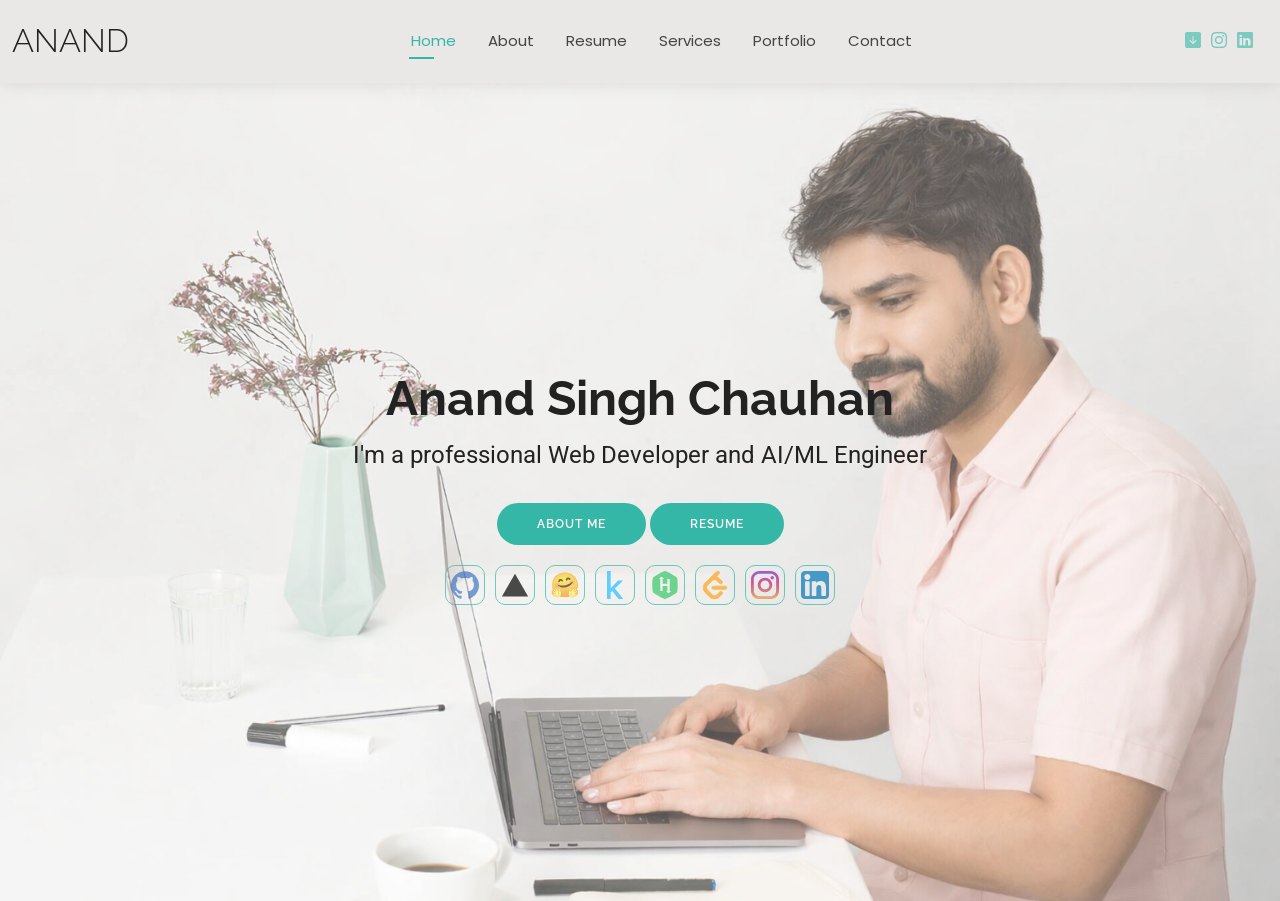
==== index.html @ d5663787 "first commit" ====
<!DOCTYPE html>
<html lang="en">

<head>
    <meta charset="utf-8">
    <meta content="width=device-width, initial-scale=1.0" name="viewport">
    <title>Anand Singh Chauhan</title>
    <meta name="description" content="">
    <meta name="keywords" content="">

    <!-- Favicons -->
    <link href="assets/img/favicon.png" rel="icon">
    <link href="assets/img/apple-touch-icon.png" rel="apple-touch-icon">

    <!-- Fonts -->
    <link href="https://fonts.googleapis.com" rel="preconnect">
    <link href="https://fonts.gstatic.com" rel="preconnect" crossorigin>
    <link href="https://fonts.googleapis.com/css2?family=Roboto:ital,wght@0,100;0,300;0,400;0,500;0,700;0,900;1,100;1,300;1,400;1,500;1,700;1,900&family=Poppins:ital,wght@0,100;0,200;0,300;0,400;0,500;0,600;0,700;0,800;0,900;1,100;1,200;1,300;1,400;1,500;1,600;1,700;1,800;1,900&family=Raleway:ital,wght@0,100;0,200;0,300;0,400;0,500;0,600;0,700;0,800;0,900;1,100;1,200;1,300;1,400;1,500;1,600;1,700;1,800;1,900&display=swap" rel="stylesheet">

    <!-- Vendor CSS Files -->
    <link href="assets/vendor/bootstrap/css/bootstrap.min.css" rel="stylesheet">
    <link href="assets/vendor/bootstrap-icons/bootstrap-icons.css" rel="stylesheet">
    <link href="assets/vendor/aos/aos.css" rel="stylesheet">
    <link href="assets/vendor/swiper/swiper-bundle.min.css" rel="stylesheet">
    <link href="assets/vendor/glightbox/css/glightbox.min.css" rel="stylesheet">

    <!-- Main CSS File -->
    <link href="assets/css/main.css" rel="stylesheet">
    <link href="assets/css/style.css" rel="stylesheet">

</head>

<body class="index-page">

    <header id="header" class="header d-flex align-items-center light-background sticky-top">
        <div class="container-fluid position-relative d-flex align-items-center justify-content-between">

        <a href="index.html" class="logo d-flex align-items-center me-auto me-xl-0">
            <!-- <img src="assets/img/logo.png" alt=""> -->
            <h1 class="sitename">Anand</h1>
        </a>

        <nav id="navmenu" class="navmenu">
            <ul>
            <li><a href="index.html" class="active">Home</a></li>
            <li><a href="about.html">About</a></li>
            <li><a href="resume.html">Resume</a></li>
            <li><a href="services.html">Services</a></li>
            <li><a href="portfolio.html">Portfolio</a></li>
            <li><a href="contact.html">Contact</a></li>
            </ul>
            <i class="mobile-nav-toggle d-xl-none bi bi-list"></i>
        </nav>

        <div class="header-social-links">
            <a href="./assets/img/AnandSingh-Resume.pdf" download class="resume-link"><i class="bi bi-arrow-down-square-fill"></i></a>
            <a href="https://www.instagram.com/prithvig9/" class="instagram"><i class="bi bi-instagram"></i></a>
            <a href="https://www.linkedin.com/in/ananddd" class="linkedin"><i class="bi bi-linkedin"></i></a>
        </div>

        </div>
    </header>

    <main class="main">

        <!-- Hero Section -->
        <section id="hero" class="hero section">

        <img src="assets/img/hero-bg1.png" alt="" data-aos="fade-in">

        <div class="container text-center" data-aos="zoom-out" data-aos-delay="100">
            <div class="row justify-content-center">
                <div class="col-lg-8">
                    <h2>Anand Singh Chauhan</h2>
                    <p>I'm a professional Web Developer and AI/ML Engineer</p>
                    <div>
                        <a href="about.html" class="btn-get-started">About Me</a> 
                        <a href="./assets/img/AnandSingh-Resume.pdf" class="btn-get-started">Resume</a>
                    </div>

                    <div class="social-links-hero d-flex justify-content-center">
                        <a href="https://github.com/Prithviraj-cyber"><img src="./assets/img/github.svg" alt="GitHub"></a>
                        <a href="https://vercel.com/prithvirajcybers-projects"><img src="./assets/img/vercel.svg" alt="Vercel"></a>
                        <a href="https://huggingface.co/anandsinghcyber"><img src="./assets/img/huggingface.svg" alt="Hugging Face"></a>
                        <a href="https://www.kaggle.com/anandsinghchauhan077"><img src="./assets/img/kaggle.svg" alt="Kaggle"></a>
                        <a href="https://www.hackerrank.com/profile/anandsinghchauh1"><img src="./assets/img/hackerrank.svg" alt="Hackerrank"></a>
                        <a href="https://leetcode.com/u/anandsingh9865/"><img src="./assets/img/leetcode.svg" alt="LeetCode"></a>
                        <a href="https://www.instagram.com/prithvig9/"><img src="./assets/img/instagram.svg" alt="Instagram"></a>
                        <a href="https://www.linkedin.com/in/ananddd"><img src="./assets/img/linkedin.svg" alt="LinkedIn"></a>
                    </div>
                </div>
            </div>
        </div>

        </section>
        <!-- /Hero Section -->

    </main>

    

    <!-- Scroll Top -->
    <a href="#" id="scroll-top" class="scroll-top d-flex align-items-center justify-content-center"><i class="bi bi-arrow-up-short"></i></a>

    <!-- Preloader -->
    <div id="preloader"></div>

    <!-- Vendor JS Files -->
    <script src="assets/vendor/bootstrap/js/bootstrap.bundle.min.js"></script>
    <script src="assets/vendor/aos/aos.js"></script>
    <script src="assets/vendor/waypoints/noframework.waypoints.js"></script>
    <script src="assets/vendor/purecounter/purecounter_vanilla.js"></script>
    <script src="assets/vendor/swiper/swiper-bundle.min.js"></script>
    <script src="assets/vendor/glightbox/js/glightbox.min.js"></script>
    <script src="assets/vendor/imagesloaded/imagesloaded.pkgd.min.js"></script>
    <script src="assets/vendor/isotope-layout/isotope.pkgd.min.js"></script>

    <!-- Main JS File -->
    <script src="assets/js/main.js"></script>

</body>

</html>
---- assets/css/main.css ----
/* Fonts */
:root {
  --default-font: "Roboto",  system-ui, -apple-system, "Segoe UI", Roboto, "Helvetica Neue", Arial, "Noto Sans", "Liberation Sans", sans-serif, "Apple Color Emoji", "Segoe UI Emoji", "Segoe UI Symbol", "Noto Color Emoji";
  --heading-font: "Raleway",  sans-serif;
  --nav-font: "Poppins",  sans-serif;
}

/* Global Colors - The following color variables are used throughout the website. Updating them here will change the color scheme of the entire website */
:root { 
  --background-color: #ffffff; /* Background color for the entire website, including individual sections */
  --default-color: #444444; /* Default color used for the majority of the text content across the entire website */
  --heading-color: #222222; /* Color for headings, subheadings and title throughout the website */
  --accent-color: #34b7a7; /* Accent color that represents your brand on the website. It's used for buttons, links, and other elements that need to stand out */
  --surface-color: #ffffff; /* The surface color is used as a background of boxed elements within sections, such as cards, icon boxes, or other elements that require a visual separation from the global background. */
  --contrast-color: #ffffff; /* Contrast color for text, ensuring readability against backgrounds of accent, heading, or default colors. */
}

/* Nav Menu Colors - The following color variables are used specifically for the navigation menu. They are separate from the global colors to allow for more customization options */
:root {
  --nav-color: #444444;  /* The default color of the main navmenu links */
  --nav-hover-color: #34b7a7; /* Applied to main navmenu links when they are hovered over or active */
  --nav-mobile-background-color: #ffffff; /* Used as the background color for mobile navigation menu */
  --nav-dropdown-background-color: #ffffff; /* Used as the background color for dropdown items that appear when hovering over primary navigation items */
  --nav-dropdown-color: #444444; /* Used for navigation links of the dropdown items in the navigation menu. */
  --nav-dropdown-hover-color: #34b7a7; /* Similar to --nav-hover-color, this color is applied to dropdown navigation links when they are hovered over. */
}

/* Color Presets - These classes override global colors when applied to any section or element, providing reuse of the sam color scheme. */

.light-background {
  --background-color: #e9e8e6;
  --surface-color: #ffffff;
}

.dark-background {
  --background-color: #060606;
  --default-color: #ffffff;
  --heading-color: #ffffff;
  --surface-color: #252525;
  --contrast-color: #ffffff;
}

/* Smooth scroll */
:root {
  scroll-behavior: smooth;
}

/*--------------------------------------------------------------
# General Styling & Shared Classes
--------------------------------------------------------------*/
body {
  color: var(--default-color);
  background-color: var(--background-color);
  font-family: var(--default-font);
}

a {
  color: var(--accent-color);
  text-decoration: none;
  transition: 0.3s;
}

a:hover {
  color: color-mix(in srgb, var(--accent-color), transparent 25%);
  text-decoration: none;
}

h1,
h2,
h3,
h4,
h5,
h6 {
  color: var(--heading-color);
  font-family: var(--heading-font);
}

/*--------------------------------------------------------------
# Global Header
--------------------------------------------------------------*/
.header {
  color: var(--default-color);
  background-color: var(--background-color);
  padding: 15px 0;
  transition: all 0.5s;
  z-index: 997;
  box-shadow: 0px 0 18px rgba(0, 0, 0, 0.1);
}

.header .logo {
  line-height: 1;
}

.header .logo img {
  max-height: 36px;
  margin-right: 8px;
}

.header .logo h1 {
  font-size: 32px;
  margin: 0;
  font-weight: 300;
  text-transform: uppercase;
  color: var(--heading-color);
}

.header .header-social-links {
  padding-right: 15px;
}

.header .header-social-links a {
  color: color-mix(in srgb, var(--accent-color), transparent 40%);
  padding-left: 6px;
  display: inline-block;
  transition: 0.3s;
  font-size: 16px;
}

.header .header-social-links a:hover {
  color: var(--accent-color);
}

.header .header-social-links a i {
  line-height: 0px;
}

@media (max-width: 1200px) {
  .header .logo {
    order: 1;
  }

  .header .header-social-links {
    order: 2;
  }

  .header .navmenu {
    order: 3;
  }
}

/*--------------------------------------------------------------
# Navigation Menu
--------------------------------------------------------------*/
/* Desktop Navigation */
@media (min-width: 1200px) {
  .navmenu {
    padding: 0;
  }

  .navmenu ul {
    margin: 0;
    padding: 0;
    display: flex;
    list-style: none;
    align-items: center;
  }

  .navmenu li {
    position: relative;
  }

  .navmenu>ul>li {
    white-space: nowrap;
    padding: 15px 14px;
  }

  .navmenu>ul>li:last-child {
    padding-right: 0;
  }

  .navmenu a,
  .navmenu a:focus {
    color: var(--nav-color);
    font-size: 15px;
    padding: 0 2px;
    font-family: var(--nav-font);
    font-weight: 400;
    display: flex;
    align-items: center;
    justify-content: space-between;
    white-space: nowrap;
    transition: 0.3s;
    position: relative;
  }

  .navmenu a i,
  .navmenu a:focus i {
    font-size: 12px;
    line-height: 0;
    margin-left: 5px;
    transition: 0.3s;
  }

  .navmenu>ul>li>a:before {
    content: "";
    position: absolute;
    height: 2px;
    bottom: -6px;
    left: 0;
    background-color: var(--nav-hover-color);
    visibility: hidden;
    width: 0px;
    transition: all 0.3s ease-in-out 0s;
  }

  .navmenu a:hover:before,
  .navmenu li:hover>a:before,
  .navmenu .active:before {
    visibility: visible;
    width: 25px;
  }

  .navmenu li:hover>a,
  .navmenu .active,
  .navmenu .active:focus {
    color: var(--nav-hover-color);
  }

  .navmenu .dropdown ul {
    margin: 0;
    padding: 10px 0;
    background: var(--nav-dropdown-background-color);
    display: block;
    position: absolute;
    visibility: hidden;
    left: 14px;
    top: 130%;
    opacity: 0;
    transition: 0.3s;
    border-radius: 4px;
    z-index: 99;
    box-shadow: 0px 0px 30px rgba(0, 0, 0, 0.1);
  }

  .navmenu .dropdown ul li {
    min-width: 200px;
  }

  .navmenu .dropdown ul a {
    padding: 10px 20px;
    font-size: 15px;
    text-transform: none;
    color: var(--nav-dropdown-color);
  }

  .navmenu .dropdown ul a i {
    font-size: 12px;
  }

  .navmenu .dropdown ul a:hover,
  .navmenu .dropdown ul .active:hover,
  .navmenu .dropdown ul li:hover>a {
    color: var(--nav-dropdown-hover-color);
  }

  .navmenu .dropdown:hover>ul {
    opacity: 1;
    top: 100%;
    visibility: visible;
  }

  .navmenu .dropdown .dropdown ul {
    top: 0;
    left: -90%;
    visibility: hidden;
  }

  .navmenu .dropdown .dropdown:hover>ul {
    opacity: 1;
    top: 0;
    left: -100%;
    visibility: visible;
  }
}

/* Mobile Navigation */
@media (max-width: 1199px) {
  .mobile-nav-toggle {
    color: var(--nav-color);
    font-size: 28px;
    line-height: 0;
    margin-right: 10px;
    cursor: pointer;
    transition: color 0.3s;
  }

  .navmenu {
    padding: 0;
    z-index: 9997;
  }

  .navmenu ul {
    display: none;
    list-style: none;
    position: absolute;
    inset: 60px 20px 20px 20px;
    padding: 10px 0;
    margin: 0;
    border-radius: 6px;
    background-color: var(--nav-mobile-background-color);
    border: 1px solid color-mix(in srgb, var(--default-color), transparent 90%);
    box-shadow: none;
    overflow-y: auto;
    transition: 0.3s;
    z-index: 9998;
  }

  .navmenu a,
  .navmenu a:focus {
    color: var(--nav-dropdown-color);
    padding: 10px 20px;
    font-family: var(--nav-font);
    font-size: 17px;
    font-weight: 500;
    display: flex;
    align-items: center;
    justify-content: space-between;
    white-space: nowrap;
    transition: 0.3s;
  }

  .navmenu a i,
  .navmenu a:focus i {
    font-size: 12px;
    line-height: 0;
    margin-left: 5px;
    width: 30px;
    height: 30px;
    display: flex;
    align-items: center;
    justify-content: center;
    border-radius: 50%;
    transition: 0.3s;
    background-color: color-mix(in srgb, var(--accent-color), transparent 90%);
  }

  .navmenu a i:hover,
  .navmenu a:focus i:hover {
    background-color: var(--accent-color);
    color: var(--contrast-color);
  }

  .navmenu a:hover,
  .navmenu .active,
  .navmenu .active:focus {
    color: var(--nav-dropdown-hover-color);
  }

  .navmenu .active i,
  .navmenu .active:focus i {
    background-color: var(--accent-color);
    color: var(--contrast-color);
    transform: rotate(180deg);
  }

  .navmenu .dropdown ul {
    position: static;
    display: none;
    z-index: 99;
    padding: 10px 0;
    margin: 10px 20px;
    background-color: var(--nav-dropdown-background-color);
    transition: all 0.5s ease-in-out;
  }

  .navmenu .dropdown ul ul {
    background-color: rgba(33, 37, 41, 0.1);
  }

  .navmenu .dropdown>.dropdown-active {
    display: block;
    background-color: rgba(33, 37, 41, 0.03);
  }

  .mobile-nav-active {
    overflow: hidden;
  }

  .mobile-nav-active .mobile-nav-toggle {
    color: #fff;
    position: absolute;
    font-size: 32px;
    top: 15px;
    right: 15px;
    margin-right: 0;
    z-index: 9999;
  }

  .mobile-nav-active .navmenu {
    position: fixed;
    overflow: hidden;
    inset: 0;
    background: rgba(33, 37, 41, 0.8);
    transition: 0.3s;
  }

  .mobile-nav-active .navmenu>ul {
    display: block;
  }
}

/*--------------------------------------------------------------
# Global Footer
--------------------------------------------------------------*/
.footer {
  color: var(--default-color);
  background-color: var(--background-color);
  font-size: 14px;
  padding: 40px 0;
  position: relative;
}

.footer .copyright p {
  margin-bottom: 0;
}

.footer .social-links {
  margin-top: 20px;
}

.footer .social-links a {
  display: flex;
  align-items: center;
  justify-content: center;
  width: 40px;
  height: 40px;
  border-radius: 50%;
  border: 1px solid color-mix(in srgb, var(--default-color), transparent 50%);
  font-size: 16px;
  color: color-mix(in srgb, var(--default-color), transparent 50%);
  margin: 0 5px;
  transition: 0.3s;
}

.footer .social-links a:hover {
  color: var(--accent-color);
  border-color: var(--accent-color);
}

.footer .credits {
  margin-top: 10px;
  font-size: 13px;
  text-align: center;
}

/*--------------------------------------------------------------
# Preloader
--------------------------------------------------------------*/
#preloader {
  position: fixed;
  inset: 0;
  z-index: 9999;
  overflow: hidden;
  background-color: var(--background-color);
  transition: all 0.6s ease-out;
  width: 100%;
  height: 100vh;
}

#preloader:before,
#preloader:after {
  content: "";
  position: absolute;
  border: 4px solid var(--accent-color);
  border-radius: 50%;
  animation: animate-preloader 2s cubic-bezier(0, 0.2, 0.8, 1) infinite;
}

#preloader:after {
  animation-delay: -0.5s;
}

@keyframes animate-preloader {
  0% {
    width: 10px;
    height: 10px;
    top: calc(50% - 5px);
    left: calc(50% - 5px);
    opacity: 1;
  }

  100% {
    width: 72px;
    height: 72px;
    top: calc(50% - 36px);
    left: calc(50% - 36px);
    opacity: 0;
  }
}

/*--------------------------------------------------------------
# Scroll Top Button
--------------------------------------------------------------*/
.scroll-top {
  position: fixed;
  visibility: hidden;
  opacity: 0;
  right: 15px;
  bottom: -15px;
  z-index: 99999;
  background-color: var(--accent-color);
  width: 44px;
  height: 44px;
  border-radius: 50px;
  transition: all 0.4s;
}

.scroll-top i {
  font-size: 24px;
  color: var(--contrast-color);
  line-height: 0;
}

.scroll-top:hover {
  background-color: color-mix(in srgb, var(--accent-color), transparent 20%);
  color: var(--contrast-color);
}

.scroll-top.active {
  visibility: visible;
  opacity: 1;
  bottom: 15px;
}

/*--------------------------------------------------------------
# Disable aos animation delay on mobile devices
--------------------------------------------------------------*/
@media screen and (max-width: 768px) {
  [data-aos-delay] {
    transition-delay: 0 !important;
  }
}

/*--------------------------------------------------------------
# Global Page Titles & Breadcrumbs
--------------------------------------------------------------*/
.page-title {
  color: var(--default-color);
  background-color: var(--background-color);
  padding: 25px 0;
  position: relative;
  border-bottom: 1px solid color-mix(in srgb, var(--default-color), transparent 85%);
}

.page-title h1 {
  font-size: 24px;
  font-weight: 400;
}

.page-title .breadcrumbs ol {
  display: flex;
  flex-wrap: wrap;
  list-style: none;
  padding: 0;
  margin: 0;
  font-size: 14px;
  font-weight: 400;
}

.page-title .breadcrumbs ol li+li {
  padding-left: 10px;
}

.page-title .breadcrumbs ol li+li::before {
  content: "/";
  display: inline-block;
  padding-right: 10px;
  color: color-mix(in srgb, var(--default-color), transparent 70%);
}

/*--------------------------------------------------------------
# Global Sections
--------------------------------------------------------------*/
section,
.section {
  color: var(--default-color);
  background-color: var(--background-color);
  padding: 30px 0;
  scroll-margin-top: 100px;
  overflow: clip;
}

@media (max-width: 1199px) {

  section,
  .section {
    scroll-margin-top: 66px;
  }
}

/*--------------------------------------------------------------
# Global Section Titles
--------------------------------------------------------------*/
.section-title {
  text-align: center;
  padding-bottom: 30px;
  position: relative;
}

.section-title h2 {
  font-size: 32px;
  font-weight: 700;
  margin-bottom: 20px;
  padding-bottom: 20px;
  position: relative;
}

.section-title h2:after {
  content: "";
  position: absolute;
  display: block;
  width: 50px;
  height: 3px;
  background: var(--accent-color);
  left: 0;
  right: 0;
  bottom: 0;
  margin: auto;
}

.section-title p {
  margin-bottom: 0;
}

/*--------------------------------------------------------------
# Hero Section
--------------------------------------------------------------*/
.hero {
  width: 100%;
  min-height: calc(100vh - 82px);
  position: relative;
  padding: 80px 0;
  display: flex;
  align-items: center;
  justify-content: center;
}

@media (max-width: 1200px) {
  .hero {
    min-height: calc(100vh - 68px);
  }
}

.hero img {
  position: absolute;
  inset: 0;
  display: block;
  width: 100%;
  height: 100%;
  object-fit: cover;
  z-index: 1;
  filter: opacity(0.7);
}

.hero .container {
  position: relative;
  z-index: 3;
}

.hero h2 {
  margin: 0;
  font-size: 48px;
  font-weight: 700;
}

.hero p {
  margin: 10px 0 0 0;
  font-size: 24px;
  color: var(--heading-color);
}

.hero .btn-get-started {
  color: var(--contrast-color);
  background: var(--accent-color);
  font-family: var(--heading-font);
  text-transform: uppercase;
  font-weight: 600;
  font-size: 12px;
  letter-spacing: 1px;
  display: inline-block;
  padding: 12px 40px;
  border-radius: 50px;
  transition: 0.5s;
  margin-top: 30px;
}

.hero .btn-get-started:hover {
  background: color-mix(in srgb, var(--accent-color) 90%, white 20%);
}

@media (max-width: 768px) {
  .hero h2 {
    font-size: 32px;
  }

  .hero p {
    font-size: 18px;
  }

  .section-title p{
    text-align: justify;
  }
}

/*--------------------------------------------------------------
# About Section
--------------------------------------------------------------*/
.about .content h2 {
  font-weight: 700;
  font-size: 24px;
}

.about .content ul {
  list-style: none;
  padding: 0;
}

.about .content ul li {
  margin-bottom: 20px;
  display: flex;
  align-items: center;
}

.about .content ul strong {
  margin-right: 10px;
}

.about .content ul i {
  font-size: 16px;
  margin-right: 5px;
  color: var(--accent-color);
  line-height: 0;
}

/*--------------------------------------------------------------
# Skills Section
--------------------------------------------------------------*/
.skills .progress {
  height: 60px;
  display: block;
  background: none;
  border-radius: 0;
}

.skills .progress .skill {
  color: var(--heading-color);
  padding: 0;
  margin: 0 0 6px 0;
  text-transform: uppercase;
  display: block;
  font-weight: 600;
  font-family: var(--heading-font);
}

.skills .progress .skill .val {
  float: right;
  font-style: normal;
}

.skills .progress-bar-wrap {
  background: color-mix(in srgb, var(--default-color), transparent 90%);
  height: 10px;
}

.skills .progress-bar {
  width: 1px;
  height: 10px;
  transition: 0.9s;
  background-color: var(--accent-color);
}

/*--------------------------------------------------------------
# Stats Section
--------------------------------------------------------------*/
.stats .stats-item {
  padding: 30px;
  width: 100%;
}

.stats .stats-item span {
  color: var(--heading-color);
  font-size: 48px;
  display: block;
  font-weight: 700;
  margin-bottom: 20px;
  padding-bottom: 20px;
  position: relative;
}

.stats .stats-item span:after {
  content: "";
  position: absolute;
  display: block;
  width: 25px;
  height: 3px;
  background: var(--accent-color);
  left: 0;
  right: 0;
  bottom: 0;
  margin: auto;
}

.stats .stats-item p {
  color: color-mix(in srgb, var(--default-color), transparent 40%);
  padding: 0;
  margin: 0;
  font-family: var(--heading-font);
  font-weight: 500;
}

/*--------------------------------------------------------------
# Testimonials Section
--------------------------------------------------------------*/
.testimonials .section-header {
  margin-bottom: 40px;
}

.testimonials .testimonials-carousel,
.testimonials .testimonials-slider {
  overflow: hidden;
}

.testimonials .testimonial-item {
  text-align: center;
}

.testimonials .testimonial-item .testimonial-img {
  width: 120px;
  border-radius: 50%;
  border: 4px solid var(--background-color);
  margin: 0 auto;
}

.testimonials .testimonial-item h3 {
  font-size: 20px;
  font-weight: bold;
  margin: 10px 0 5px 0;
}

.testimonials .testimonial-item h4 {
  font-size: 14px;
  color: color-mix(in srgb, var(--default-color), transparent 40%);
  margin: 0 0 15px 0;
}

.testimonials .testimonial-item .stars {
  margin-bottom: 15px;
}

.testimonials .testimonial-item .stars i {
  color: #ffc107;
  margin: 0 1px;
}

.testimonials .testimonial-item .quote-icon-left,
.testimonials .testimonial-item .quote-icon-right {
  color: color-mix(in srgb, var(--accent-color), transparent 50%);
  font-size: 26px;
  line-height: 0;
}

.testimonials .testimonial-item .quote-icon-left {
  display: inline-block;
  left: -5px;
  position: relative;
}

.testimonials .testimonial-item .quote-icon-right {
  display: inline-block;
  right: -5px;
  position: relative;
  top: 10px;
  transform: scale(-1, -1);
}

.testimonials .testimonial-item p {
  font-style: italic;
  margin: 0 auto 15px auto;
}

.testimonials .swiper-wrapper {
  height: auto;
}

.testimonials .swiper-pagination {
  margin-top: 20px;
  position: relative;
}

.testimonials .swiper-pagination .swiper-pagination-bullet {
  width: 12px;
  height: 12px;
  opacity: 1;
  background-color: color-mix(in srgb, var(--default-color), transparent 85%);
}

.testimonials .swiper-pagination .swiper-pagination-bullet-active {
  background-color: var(--accent-color);
}

@media (min-width: 992px) {
  .testimonials .testimonial-item p {
    width: 80%;
  }
}

/*--------------------------------------------------------------
# Resume Section
--------------------------------------------------------------*/
.resume .resume-title {
  color: var(--heading-color);
  font-size: 26px;
  font-weight: 700;
  /* margin-top: 20px; */
  margin-bottom: 20px;
}

.resume .resume-item {
  padding: 0 0 20px 20px;
  margin-top: -2px;
  border-left: 2px solid var(--accent-color);
  position: relative;
}

.resume .resume-item h4 {
  line-height: 18px;
  font-size: 18px;
  font-weight: 600;
  text-transform: uppercase;
  color: color-mix(in srgb, var(--default-color), transparent 20%);
  margin-bottom: 10px;
}

.resume .resume-item h5 {
  font-size: 16px;
  padding: 5px 15px;
  display: inline-block;
  font-weight: 600;
  margin-bottom: 10px;
}

.resume .resume-item ul {
  padding-left: 20px;
}

.resume .resume-item ul li {
  padding-bottom: 10px;
}

.resume .resume-item:last-child {
  padding-bottom: 0;
}

.resume .resume-item::before {
  content: "";
  position: absolute;
  width: 16px;
  height: 16px;
  border-radius: 50px;
  left: -9px;
  top: 0;
  background: var(--background-color);
  border: 2px solid var(--accent-color);
}

/*--------------------------------------------------------------
# Services Section
--------------------------------------------------------------*/
.services .service-item {
  background-color: var(--surface-color);
  box-shadow: 0px 5px 90px 0px rgba(0, 0, 0, 0.1);
  height: 100%;
  padding: 60px 30px;
  text-align: center;
  transition: 0.3s;
  border-radius: 5px;
}

.services .service-item .icon {
  margin: 0 auto;
  width: 100px;
  height: 100px;
  display: flex;
  align-items: center;
  justify-content: center;
  transition: ease-in-out 0.3s;
  position: relative;
}

.services .service-item .icon i {
  font-size: 36px;
  transition: 0.5s;
  position: relative;
}

.services .service-item .icon svg {
  position: absolute;
  top: 0;
  left: 0;
}

.services .service-item .icon svg path {
  transition: 0.5s;
  fill: color-mix(in srgb, var(--default-color), transparent 95%);
}

.services .service-item h3 {
  font-weight: 700;
  margin: 10px 0 15px 0;
  font-size: 22px;
}

.services .service-item p {
  line-height: 24px;
  font-size: 14px;
  margin-bottom: 0;
}

.services .service-item:hover {
  box-shadow: 0px 5px 35px 0px rgba(0, 0, 0, 0.1);
}

.services .service-item.item-cyan i {
  color: #0dcaf0;
}

.services .service-item.item-cyan:hover .icon i {
  color: #fff;
}

.services .service-item.item-cyan:hover .icon path {
  fill: #0dcaf0;
}

.services .service-item.item-orange i {
  color: #fd7e14;
}

.services .service-item.item-orange:hover .icon i {
  color: #fff;
}

.services .service-item.item-orange:hover .icon path {
  fill: #fd7e14;
}

.services .service-item.item-teal i {
  color: #20c997;
}

.services .service-item.item-teal:hover .icon i {
  color: #fff;
}

.services .service-item.item-teal:hover .icon path {
  fill: #20c997;
}

.services .service-item.item-red i {
  color: #df1529;
}

.services .service-item.item-red:hover .icon i {
  color: #fff;
}

.services .service-item.item-red:hover .icon path {
  fill: #df1529;
}

.services .service-item.item-indigo i {
  color: #6610f2;
}

.services .service-item.item-indigo:hover .icon i {
  color: #fff;
}

.services .service-item.item-indigo:hover .icon path {
  fill: #6610f2;
}

.services .service-item.item-pink i {
  color: #f3268c;
}

.services .service-item.item-pink:hover .icon i {
  color: #fff;
}

.services .service-item.item-pink:hover .icon path {
  fill: #f3268c;
}

.services .service-item.item-yellow i {
  color: #FFD700;
}

.services .service-item.item-yellow:hover .icon i {
  color: #fff;
}

.services .service-item.item-yellow:hover .icon path {
  fill: #FFD700;
}

/*--------------------------------------------------------------
# Portfolio Section
--------------------------------------------------------------*/
.portfolio .portfolio-filters {
  padding: 0;
  margin: 0 auto 20px auto;
  list-style: none;
  text-align: center;
}

.portfolio .portfolio-filters li {
  cursor: pointer;
  display: inline-block;
  padding: 8px 20px 10px 20px;
  margin: 0;
  font-size: 15px;
  font-weight: 500;
  line-height: 1;
  margin-bottom: 5px;
  border-radius: 50px;
  transition: all 0.3s ease-in-out;
  font-family: var(--heading-font);
}

.portfolio .portfolio-filters li:hover,
.portfolio .portfolio-filters li.filter-active {
  color: var(--contrast-color);
  background-color: var(--accent-color);
}

.portfolio .portfolio-filters li:first-child {
  margin-left: 0;
}

.portfolio .portfolio-filters li:last-child {
  margin-right: 0;
}

@media (max-width: 575px) {
  .portfolio .portfolio-filters li {
    font-size: 14px;
    margin: 0 0 10px 0;
  }
}

.portfolio .portfolio-item {
  position: relative;
  overflow: hidden;
}

.portfolio .portfolio-item .portfolio-info {
  position: absolute;
  left: 12px;
  right: 12px;
  bottom: 0;
  /* z-index: 3; */
  opacity: 1;
  transition: all ease-in-out 0.5s;
  background: color-mix(in srgb, var(--surface-color), transparent 10%);
  padding: 15px;
  border: 1px solid var(--accent-color);
}

.portfolio .portfolio-item .portfolio-info h4 {
  font-size: 18px;
  font-weight: 600;
  padding-right: 50px;
}

.portfolio .portfolio-item .portfolio-info p {
  color: color-mix(in srgb, var(--default-color), transparent 30%);
  font-size: 14px;
  margin-bottom: 0;
  padding-right: 50px;
}

.portfolio .portfolio-item .portfolio-info .preview-link,
.portfolio .portfolio-item .portfolio-info .details-link {
  position: absolute;
  right: 50px;
  /* font-size: 24px; */
  height: 24px;
  top: calc(50% - 20px);
  color: color-mix(in srgb, var(--default-color), transparent 30%);
  transition: 0.3s;
  line-height: 0;
}

.portfolio .portfolio-item .portfolio-info .preview-link i,
.portfolio .portfolio-item .portfolio-info .details-link i{
  font-size: 24px;
}

.portfolio .portfolio-item .portfolio-info .preview-link:hover,
.portfolio .portfolio-item .portfolio-info .details-link:hover {
  color: var(--accent-color);
}

.portfolio .portfolio-item .portfolio-info .details-link {
  right: 14px;
  font-size: 28px;
}

/* .portfolio .portfolio-item:hover .portfolio-info {
  opacity: 1;
  bottom: 0;
} */

/*--------------------------------------------------------------
# Portfolio Details Section
--------------------------------------------------------------*/
.portfolio-details .portfolio-details-slider{
  /* border: 1px solid var(--accent-color); */
}

.portfolio-details .portfolio-details-slider img {
  width: 100%;
  height: 400px;
  border: 1px solid var(--accent-color);
}

.portfolio-details .portfolio-details-slider .swiper-pagination {
  margin-top: 20px;
  position: relative;
}

.portfolio-details .portfolio-details-slider .swiper-pagination .swiper-pagination-bullet {
  width: 12px;
  height: 12px;
  background-color: color-mix(in srgb, var(--default-color), transparent 85%);
  opacity: 1;
}

.portfolio-details .portfolio-details-slider .swiper-pagination .swiper-pagination-bullet-active {
  background-color: var(--accent-color);
}

.portfolio-details .portfolio-info {
  background-color: var(--surface-color);
  padding: 30px;
  box-shadow: 0px 0 30px rgba(0, 0, 0, 0.1);
}

.portfolio-details .portfolio-info h3 {
  font-size: 22px;
  font-weight: 700;
  margin-bottom: 20px;
  padding-bottom: 20px;
  border-bottom: 1px solid color-mix(in srgb, var(--default-color), transparent 85%);
}

.portfolio-details .portfolio-info ul {
  list-style: none;
  padding: 0;
  font-size: 15px;
}

.portfolio-details .portfolio-info ul li+li {
  margin-top: 10px;
}

.portfolio-details .portfolio-description {
  padding-top: 30px;
}

.portfolio-details .portfolio-description h2 {
  font-size: 26px;
  font-weight: 700;
  margin-bottom: 20px;
}

.portfolio-details .portfolio-description p {
  padding: 0;
  color: color-mix(in srgb, var(--default-color), transparent 30%);
}

/*--------------------------------------------------------------
# Contact Section
--------------------------------------------------------------*/
.contact .info-wrap {
  background-color: var(--surface-color);
  box-shadow: 0px 0px 20px rgba(0, 0, 0, 0.1);
  padding: 30px;
}

@media (max-width: 575px) {
  .contact .info-wrap {
    padding: 20px;
  }
}

.contact .info-item {
  margin-bottom: 40px;
}

.contact .info-item i {
  font-size: 20px;
  color: var(--accent-color);
  background: color-mix(in srgb, var(--accent-color), transparent 92%);
  width: 44px;
  height: 44px;
  display: flex;
  justify-content: center;
  align-items: center;
  border-radius: 50px;
  transition: all 0.3s ease-in-out;
  margin-right: 15px;
}

.contact .info-item h3 {
  padding: 0;
  font-size: 18px;
  font-weight: 700;
  margin-bottom: 5px;
}

.contact .info-item p {
  padding: 0;
  margin-bottom: 0;
  font-size: 14px;
}

.contact .info-item:hover i {
  background: var(--accent-color);
  color: var(--contrast-color);
}

.contact .php-email-form {
  background-color: var(--surface-color);
  height: 100%;
  padding: 30px;
  box-shadow: 0px 0px 20px rgba(0, 0, 0, 0.1);
}

@media (max-width: 575px) {
  .contact .php-email-form {
    padding: 20px;
  }
}

.contact .php-email-form input[type=text],
.contact .php-email-form input[type=email],
.contact .php-email-form textarea {
  font-size: 14px;
  padding: 10px 15px;
  box-shadow: none;
  border-radius: 0;
  color: var(--default-color);
  background-color: var(--surface-color);
  border-color: color-mix(in srgb, var(--default-color), transparent 80%);
}

.contact .php-email-form input[type=text]:focus,
.contact .php-email-form input[type=email]:focus,
.contact .php-email-form textarea:focus {
  border-color: var(--accent-color);
}

.contact .php-email-form input[type=text]::placeholder,
.contact .php-email-form input[type=email]::placeholder,
.contact .php-email-form textarea::placeholder {
  color: color-mix(in srgb, var(--default-color), transparent 70%);
}

.contact .php-email-form button[type=submit] {
  color: var(--contrast-color);
  background: var(--accent-color);
  border: 0;
  padding: 10px 30px;
  transition: 0.4s;
  border-radius: 50px;
}

.contact .php-email-form button[type=submit]:hover {
  background: color-mix(in srgb, var(--accent-color), transparent 25%);
}

/*--------------------------------------------------------------
# Starter Section Section
--------------------------------------------------------------*/
.starter-section {
  /* Add your styles here */
}
---- assets/css/style.css ----
.social-links-hero {
  margin-top: 20px;
  flex-wrap: wrap;
}

.social-links-hero a {
  display: flex;
  align-items: center;
  justify-content: center;
  width: 40px;
  height: 40px;
  font-size: 16px;
  margin: 0px 5px 8px;
  transition: 0.3s;
}

.social-links-hero a:hover {
  color: var(--accent-color);
  border-color: var(--accent-color);
}

.social-links-hero img{
    width: 40px;
    height: 40px;
    position: initial;
    border-radius: 10px;
    border: 1px solid var(--accent-color);
    padding: 5px;    
}

.img-fluid{
  width: 100%;
  height: 280px;
  border: 1px solid var(--accent-color);
}
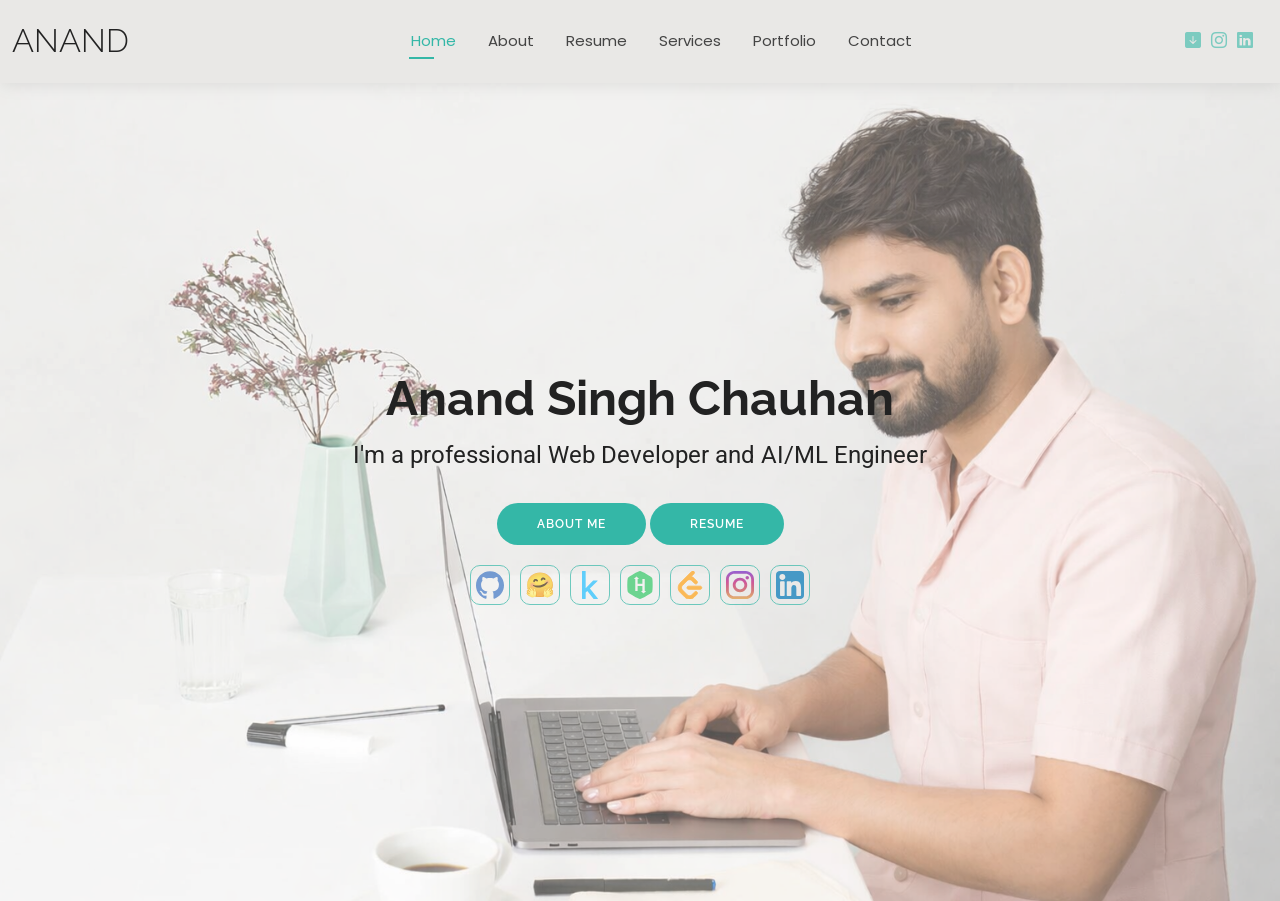
==== commit ede55420: "update links" ====
--- a/index.html
+++ b/index.html
@@ -80,7 +80,6 @@
 
                     <div class="social-links-hero d-flex justify-content-center">
                         <a href="https://github.com/Prithviraj-cyber"><img src="./assets/img/github.svg" alt="GitHub"></a>
-                        <a href="https://vercel.com/prithvirajcybers-projects"><img src="./assets/img/vercel.svg" alt="Vercel"></a>
                         <a href="https://huggingface.co/anandsinghcyber"><img src="./assets/img/huggingface.svg" alt="Hugging Face"></a>
                         <a href="https://www.kaggle.com/anandsinghchauhan077"><img src="./assets/img/kaggle.svg" alt="Kaggle"></a>
                         <a href="https://www.hackerrank.com/profile/anandsinghchauh1"><img src="./assets/img/hackerrank.svg" alt="Hackerrank"></a>
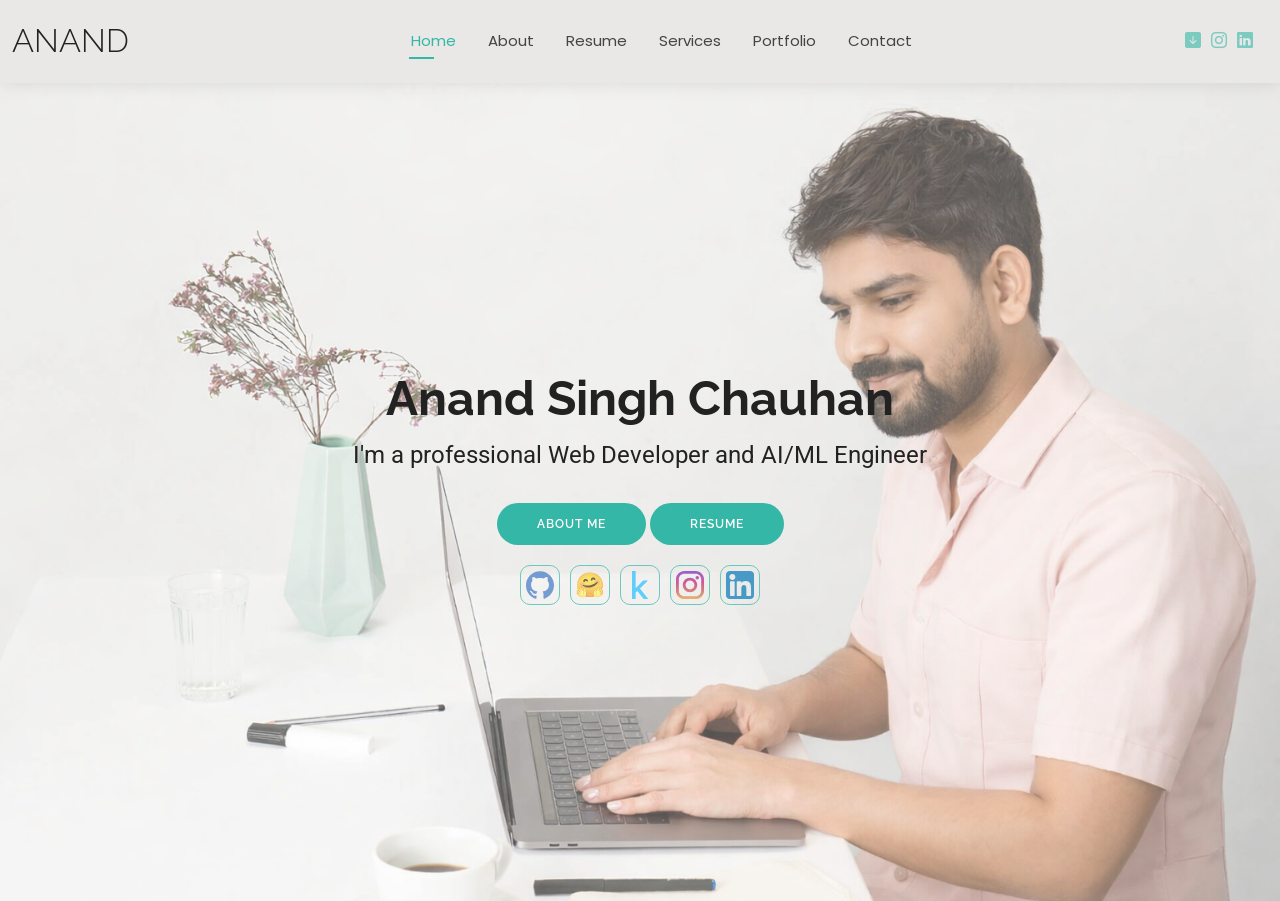
==== commit 6430166a: "social links changes" ====
--- a/index.html
+++ b/index.html
@@ -79,11 +79,11 @@
                     </div>
 
                     <div class="social-links-hero d-flex justify-content-center">
-                        <a href="https://github.com/Prithviraj-cyber"><img src="./assets/img/github.svg" alt="GitHub"></a>
+                        <a href="https://github.com/anand-chauhan"><img src="./assets/img/github.svg" alt="GitHub"></a>
                         <a href="https://huggingface.co/anandsinghcyber"><img src="./assets/img/huggingface.svg" alt="Hugging Face"></a>
                         <a href="https://www.kaggle.com/anandsinghchauhan077"><img src="./assets/img/kaggle.svg" alt="Kaggle"></a>
-                        <a href="https://www.hackerrank.com/profile/anandsinghchauh1"><img src="./assets/img/hackerrank.svg" alt="Hackerrank"></a>
-                        <a href="https://leetcode.com/u/anandsingh9865/"><img src="./assets/img/leetcode.svg" alt="LeetCode"></a>
+                        <!-- <a href="https://www.hackerrank.com/profile/anandsinghchauh1"><img src="./assets/img/hackerrank.svg" alt="Hackerrank"></a>
+                        <a href="https://leetcode.com/u/anandsingh9865/"><img src="./assets/img/leetcode.svg" alt="LeetCode"></a> -->
                         <a href="https://www.instagram.com/prithvig9/"><img src="./assets/img/instagram.svg" alt="Instagram"></a>
                         <a href="https://www.linkedin.com/in/ananddd"><img src="./assets/img/linkedin.svg" alt="LinkedIn"></a>
                     </div>
